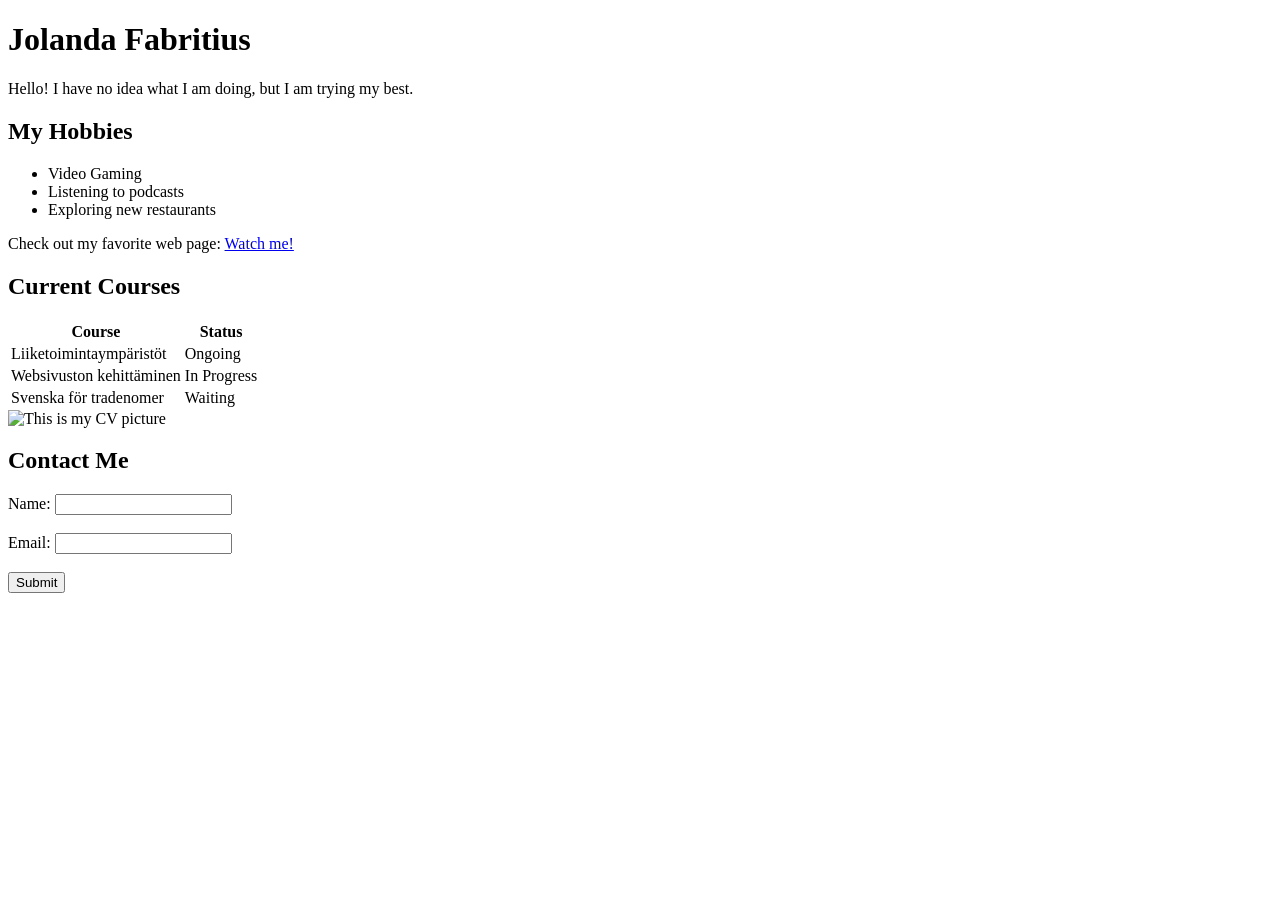
==== WS01/index.html @ fbfd510e "WS01 ja WS02 tehtävät" ====
<!DOCTYPE html>
<html lang="en">
<head>
  <meta charset="UTF-8">
  <meta name="viewport" content="width=device-width, initial-scale=1.0">
  <title>About Me</title>
</head>
<body>
  <h1>Jolanda Fabritius</h1>
  <p>Hello! I have no idea what I am doing, but I am trying my best.</p>
  <h2>My Hobbies</h2>
  <ul>
    <li>Video Gaming</li>
    <li>Listening to podcasts</li>
    <li>Exploring new restaurants</li>
  </ul>
  <p>Check out my favorite web page: <a href="https://www.youtube.com/watch?v=E4WlUXrJgy4">Watch me!</a></p>
  <h2>Current Courses</h2>
  <table>
    <tr>
      <th>Course</th>
      <th>Status</th>
    </tr>
    <tr>
      <td>Liiketoimintaympäristöt</td>
      <td>Ongoing</td>
    </tr>
    <tr>
      <td>Websivuston kehittäminen</td>
      <td>In Progress</td>
    </tr>
    <tr>
      <td>Svenska för tradenomer</td>
      <td>Waiting</td>
    </tr>
  </table>
  <img src="file:///C:/Users/jjons/Downloads/kuva.jpg" alt="This is my CV picture">
  <h2>Contact Me</h2>
  <form>
    <label for="name">Name:</label>
    <input type="text" id="name" name="name"><br><br>
    <label for="email">Email:</label>
    <input type="email" id="email" name="email"><br><br>
    <input type="submit" value="Submit">
  </form>
</body>
</html>
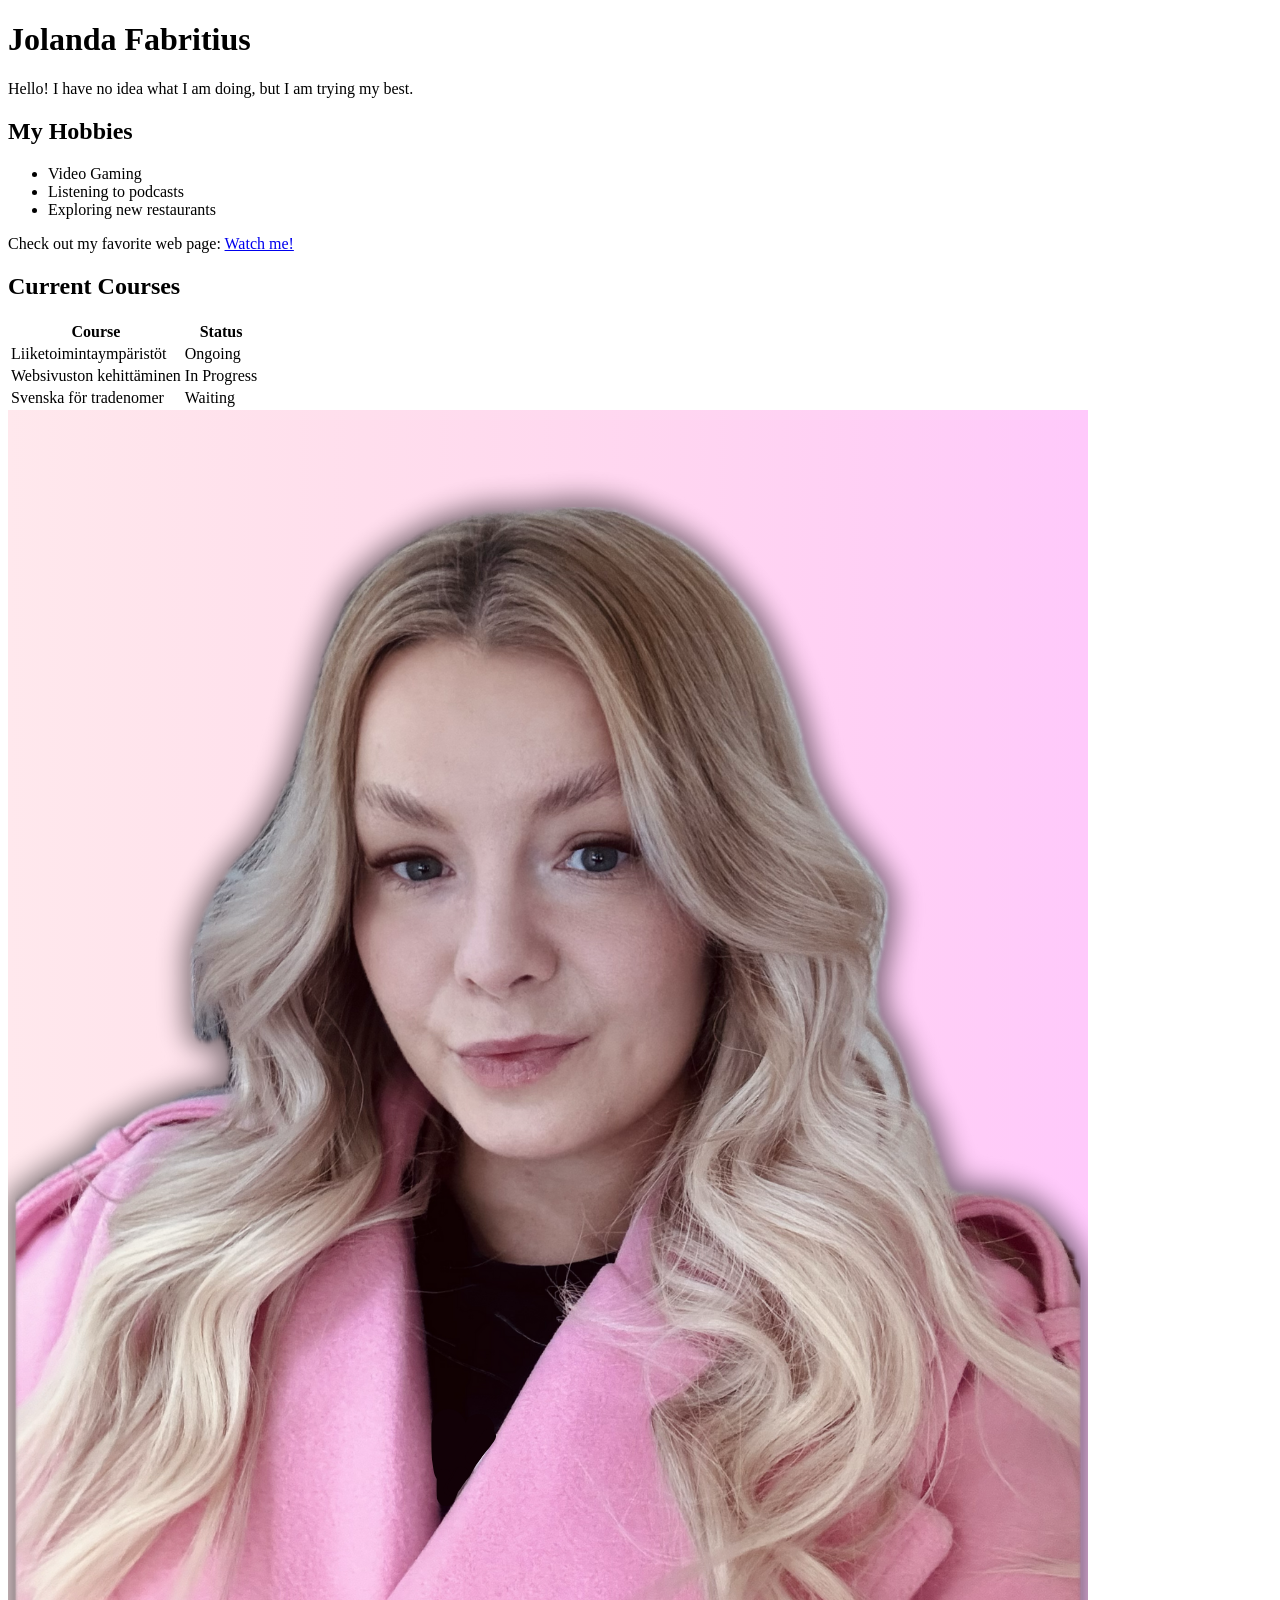
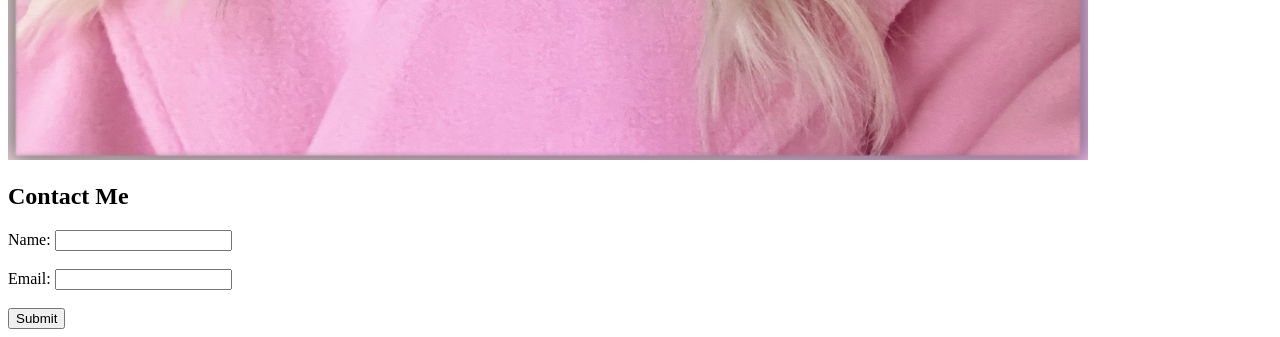
==== commit 2e23fe88: "uusi korjaus" ====
--- a/WS01/index.html
+++ b/WS01/index.html
@@ -34,7 +34,7 @@
       <td>Waiting</td>
     </tr>
   </table>
-  <img src="file:///C:/Users/jjons/Downloads/kuva.jpg" alt="This is my CV picture">
+  <img src="../kuva.png" alt="This is my CV picture">
   <h2>Contact Me</h2>
   <form>
     <label for="name">Name:</label>
